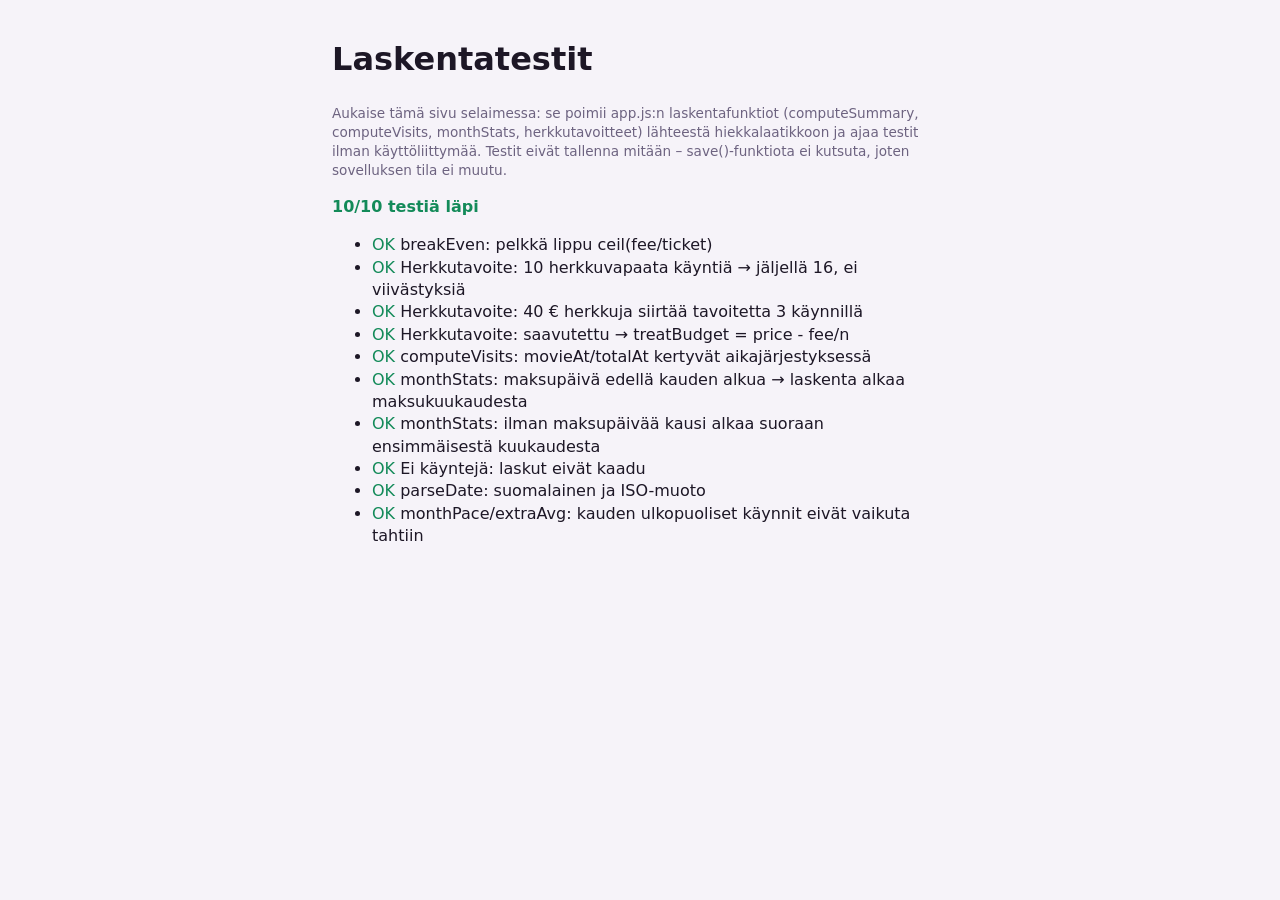
==== tests.html @ 251f6cc2 "v21: fix CSV import/export round-trip, mobile backup, iOS hint, version bump" ====
<!doctype html>
<html lang="fi">
<head>
  <meta charset="utf-8">
  <meta name="viewport" content="width=device-width, initial-scale=1">
  <meta name="robots" content="noindex">
  <title>Leffakäynnit – Laskentatestit</title>
  <link rel="stylesheet" href="style.css?v=21">
</head>
<body style="max-width: 640px; margin: 0 auto; padding: 16px 12px;">
  <h1>Laskentatestit</h1>
  <p class="small muted">Aukaise tämä sivu selaimessa: se poimii app.js:n laskentafunktiot
    (computeSummary, computeVisits, monthStats, herkkutavoitteet) lähteestä hiekkalaatikkoon
    ja ajaa testit ilman käyttöliittymää. Testit eivät tallenna mitään – save()-funktiota
    ei kutsuta, joten sovelluksen tila ei muutu.</p>
  <div id="results"></div>
  <script src="tests.js?v=21"></script>
</body>
</html>
---- style.css ----
:root {
  --bg: #14111a;
  --surface: #1f1a28;
  --surface-2: #2a2335;
  --text: #f3eef8;
  --muted: #a99db8;
  --accent: #f5b301;
  --accent-2: #e8475f;
  --good: #3ecf8e;
  --bad: #ff6b6b;
  --border: #3a3147;
  --radius: 14px;
}
@media (prefers-color-scheme: light) {
  :root {
    --bg: #f6f3f9;
    --surface: #ffffff;
    --surface-2: #efe9f5;
    --text: #1d1726;
    --muted: #6d6380;
    --accent: #c98a00;
    --accent-2: #d1334c;
    --good: #138a59;
    --bad: #c62828;
    --border: #ddd4e7;
  }
}

* { box-sizing: border-box; }
html, body { margin: 0; }
body {
  background: var(--bg);
  color: var(--text);
  font: 16px/1.4 system-ui, -apple-system, "Segoe UI", Roboto, sans-serif;
  padding-bottom: calc(76px + env(safe-area-inset-bottom));
  -webkit-tap-highlight-color: transparent;
}
.top {
  display: flex; align-items: baseline; justify-content: space-between; gap: 8px;
  padding: calc(14px + env(safe-area-inset-top)) 16px 8px;
}
.top h1 { font-size: 1.25rem; margin: 0; }
main { padding: 0 16px; max-width: 640px; margin: 0 auto; }

.view { display: none; }
.view.active { display: block; }

.muted { color: var(--muted); }
.small { font-size: .85rem; }
.center { text-align: center; }
.row-between { display: flex; justify-content: space-between; align-items: baseline; gap: 8px; }

.hero {
  background: linear-gradient(135deg, var(--accent-2), #7b2ff7);
  color: #fff; border-radius: var(--radius); padding: 18px; margin-bottom: 12px;
}
.hero-label { opacity: .9; font-size: .9rem; }
.hero-value { font-size: 2.6rem; font-weight: 800; letter-spacing: -.02em; line-height: 1.1; }
.hero-sub { opacity: .8; font-size: .8rem; }
.hero-split { display: grid; grid-template-columns: 1fr 1fr; gap: 12px; margin-top: 14px; }
.hero-split .muted { color: rgba(255,255,255,.8); }
.hero-split .big { font-size: 1.25rem; overflow-wrap: anywhere; }
.hero-split .big.main { font-size: 1.4rem; }
.big { font-size: 1.4rem; font-weight: 700; }

.card {
  background: var(--surface); border: 1px solid var(--border);
  border-radius: var(--radius); padding: 14px; margin-bottom: 12px;
}
.grid { display: grid; grid-template-columns: 1fr 1fr; gap: 10px; margin-bottom: 12px; }
.stat { background: var(--surface); border: 1px solid var(--border); border-radius: var(--radius); padding: 12px; }
.stat .val { font-size: 1.2rem; font-weight: 700; margin-top: 2px; }
.good { color: var(--good); }
.bad { color: var(--bad); }

.bar { height: 10px; background: var(--surface-2); border-radius: 99px; overflow: hidden; margin: 10px 0 6px; }
.bar > div { height: 100%; width: 0; background: var(--good); border-radius: 99px; transition: width .4s; }

#sg-budget { margin-top: 4px; }

.chart { margin-top: 8px; }
.chart svg { width: 100%; height: auto; display: block; }
.chart text { fill: var(--muted); font-size: 10px; }
.legend { display: flex; flex-wrap: wrap; gap: 12px; color: var(--muted); }
.dot { display: inline-block; width: 10px; height: 10px; border-radius: 50%; margin-right: 5px; vertical-align: -1px; }

table.months { width: 100%; border-collapse: collapse; margin-top: 8px; font-size: .84rem; }
.months th, .months td { text-align: right; padding: 6px 3px; border-bottom: 1px solid var(--border); }
.months th:first-child, .months td:first-child { text-align: left; }
.months th { color: var(--muted); font-weight: 500; }

input[type=search], .form input {
  width: 100%; font: inherit; color: var(--text); background: var(--surface-2);
  border: 1px solid var(--border); border-radius: 10px; padding: 11px 12px;
}
input[type=search] { margin-bottom: 12px; background: var(--surface); }
input:focus { outline: 2px solid var(--accent); outline-offset: 0; }

.visits { list-style: none; margin: 0; padding: 0; }
.visit {
  background: var(--surface); border: 1px solid var(--border); border-radius: var(--radius);
  padding: 12px 14px; margin-bottom: 10px; display: grid; grid-template-columns: auto 1fr auto; gap: 4px 12px;
  align-items: center; cursor: pointer;
}
.visit:active { background: var(--surface-2); }
.visit .nro {
  grid-row: span 2; width: 38px; height: 38px; border-radius: 50%; background: var(--surface-2);
  display: grid; place-items: center; font-weight: 700; font-size: .9rem;
}
.visit .title { font-weight: 600; overflow: hidden; text-overflow: ellipsis; white-space: nowrap; }
.visit .meta { color: var(--muted); font-size: .8rem; }
.visit .price { text-align: right; grid-row: span 2; }
.visit .price b { display: block; font-size: 1.05rem; color: var(--accent); }
.visit .price span { font-size: .75rem; color: var(--muted); }
.visit .snack { color: var(--accent-2); }

.form { display: flex; flex-direction: column; gap: 10px; }
.form label { display: flex; flex-direction: column; gap: 4px; font-size: .85rem; color: var(--muted); }
.two { display: grid; grid-template-columns: 1fr 1fr; gap: 10px; }
.actions { display: flex; gap: 8px; align-items: center; margin-top: 4px; }
.spacer { flex: 1; }

.btn {
  font: inherit; font-weight: 600; color: var(--text); background: var(--surface-2);
  border: 1px solid var(--border); border-radius: 10px; padding: 11px 14px; cursor: pointer; text-align: center;
}
.btn.primary { background: var(--accent); color: #1a1300; border-color: transparent; }
.btn.danger { color: var(--bad); }
.file-btn { display: block; color: var(--text) !important; font-size: 1rem !important; }

.fab {
  position: fixed; right: 18px; bottom: calc(84px + env(safe-area-inset-bottom));
  width: 60px; height: 60px; border-radius: 50%; border: 0;
  background: var(--accent); color: #1a1300; font-size: 2rem; font-weight: 600; line-height: 1;
  box-shadow: 0 6px 18px rgba(0,0,0,.35); cursor: pointer;
}
.tabs {
  position: fixed; left: 0; right: 0; bottom: 0; display: grid; grid-template-columns: repeat(3, 1fr);
  background: var(--surface); border-top: 1px solid var(--border);
  padding-bottom: env(safe-area-inset-bottom);
}
.tabs button {
  font: inherit; font-size: .85rem; background: none; border: 0; color: var(--muted);
  padding: 16px 4px; cursor: pointer;
}
.tabs button.active { color: var(--accent); font-weight: 700; }

dialog {
  width: min(560px, calc(100vw - 24px)); max-height: calc(100vh - 24px);
  background: var(--surface); color: var(--text); border: 1px solid var(--border);
  border-radius: 18px; padding: 16px;
}
dialog::backdrop { background: rgba(0,0,0,.55); }
dialog h2 { margin: 0 0 4px; font-size: 1.15rem; }

.toast {
  position: fixed; left: 50%; transform: translateX(-50%); bottom: calc(160px + env(safe-area-inset-bottom));
  background: var(--text); color: var(--bg); padding: 10px 16px; border-radius: 99px; font-size: .9rem;
  max-width: calc(100vw - 32px);
}
.warn { border-color: var(--bad); background: color-mix(in srgb, var(--bad) 10%, var(--surface)); }
.visit.suspect { border-color: var(--bad); border-style: dashed; }
.visit.suspect .nro { background: var(--bad); color: #fff; }
.visit.suspect .meta { color: var(--bad); }
.chart .bar-value { fill: var(--text); font-size: 11px; font-weight: 700; }
.months.compare td:first-child { color: var(--muted); }
.months.compare th { font-size: .8rem; }
.rating-field { display: flex; flex-direction: column; gap: 4px; font-size: .85rem; color: var(--muted); }
.stars { display: flex; gap: 4px; }
.stars button {
  font-size: 1.9rem; line-height: 1; width: 44px; height: 44px; padding: 0; cursor: pointer;
  background: none; border: 0; color: var(--border);
}
.stars button.on { color: var(--accent); }
.stars-small { color: var(--accent); letter-spacing: 1px; }
.rating-summary { display: flex; align-items: baseline; gap: 10px; margin: 6px 0 10px; }
.rating-avg { font-size: 1.8rem; font-weight: 800; color: var(--accent); }
.dist { display: flex; flex-direction: column; gap: 4px; margin-bottom: 12px; }
.dist-row { display: grid; grid-template-columns: 34px 1fr 24px; align-items: center; gap: 8px; font-size: .8rem; }
.dist-row span:last-child { text-align: right; color: var(--muted); }
.dist-bar { height: 8px; background: var(--surface-2); border-radius: 99px; overflow: hidden; }
.dist-bar > div { height: 100%; background: var(--accent); border-radius: 99px; }
.rating-list { list-style: none; margin: 4px 0 10px; padding: 0; font-size: .9rem; }
.rating-list li { padding: 4px 0; border-bottom: 1px solid var(--border); }
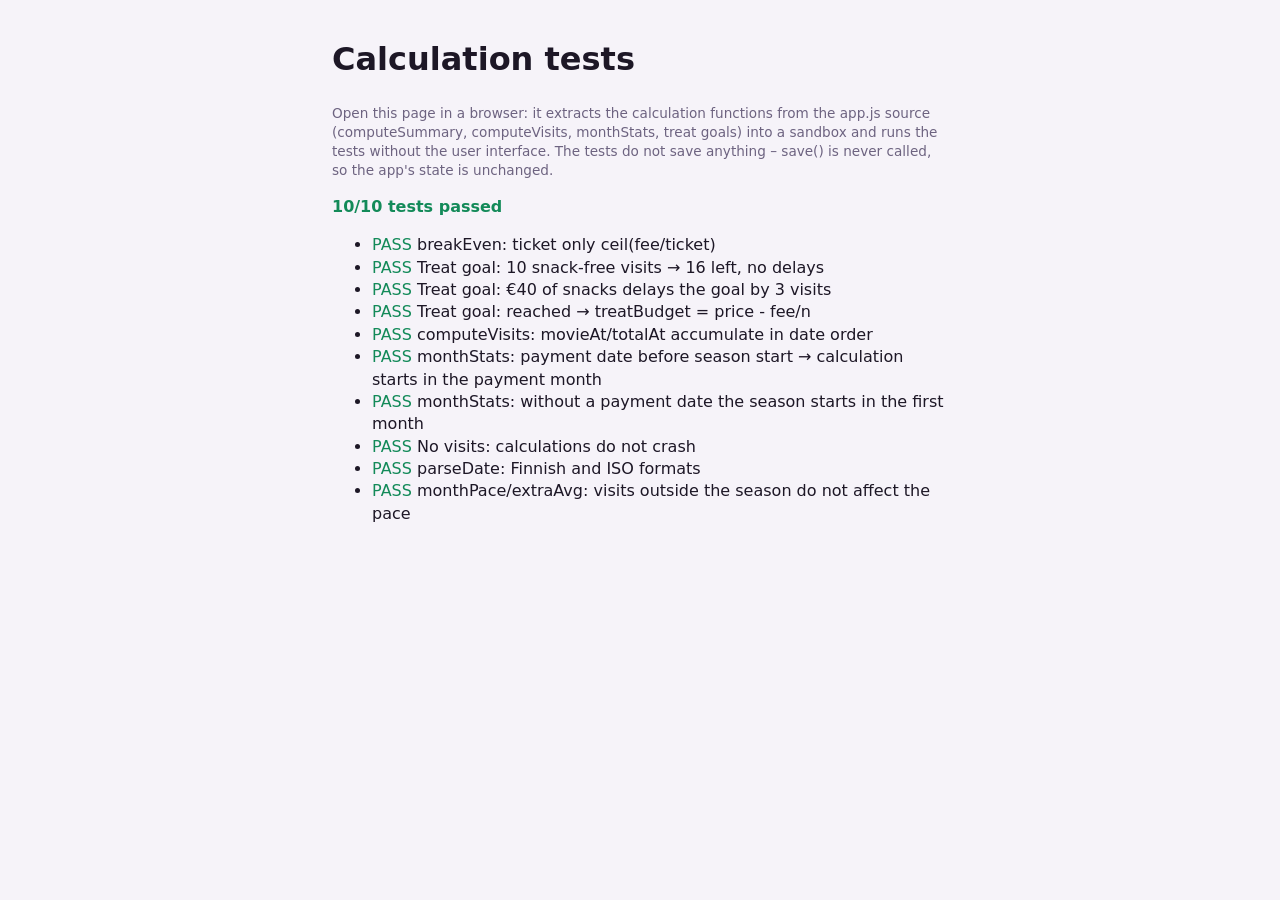
==== commit 8d859575: "v26: clickable flag-image language switcher (US/FI) in top-left, full Finnish/English UI and setting" ====
--- a/tests.html
+++ b/tests.html
@@ -1,19 +1,19 @@
 <!doctype html>
-<html lang="fi">
+<html lang="en">
 <head>
   <meta charset="utf-8">
   <meta name="viewport" content="width=device-width, initial-scale=1">
   <meta name="robots" content="noindex">
-  <title>Leffakäynnit – Laskentatestit</title>
-  <link rel="stylesheet" href="style.css?v=21">
+  <title>Leffakäynnit – Calculation tests</title>
+  <link rel="stylesheet" href="style.css?v=26">
 </head>
 <body style="max-width: 640px; margin: 0 auto; padding: 16px 12px;">
-  <h1>Laskentatestit</h1>
-  <p class="small muted">Aukaise tämä sivu selaimessa: se poimii app.js:n laskentafunktiot
-    (computeSummary, computeVisits, monthStats, herkkutavoitteet) lähteestä hiekkalaatikkoon
-    ja ajaa testit ilman käyttöliittymää. Testit eivät tallenna mitään – save()-funktiota
-    ei kutsuta, joten sovelluksen tila ei muutu.</p>
+  <h1>Calculation tests</h1>
+  <p class="small muted">Open this page in a browser: it extracts the calculation functions
+    from the app.js source (computeSummary, computeVisits, monthStats, treat goals) into a
+    sandbox and runs the tests without the user interface. The tests do not save anything –
+    save() is never called, so the app's state is unchanged.</p>
   <div id="results"></div>
-  <script src="tests.js?v=21"></script>
+  <script src="tests.js?v=26"></script>
 </body>
 </html>
--- a/style.css
+++ b/style.css
@@ -40,6 +40,19 @@
   padding: calc(14px + env(safe-area-inset-top)) 16px 8px;
 }
 .top h1 { font-size: 1.25rem; margin: 0; }
+.top-left { display: flex; align-items: center; gap: 10px; min-width: 0; }
+.lang-toggle {
+  display: inline-flex; align-items: center; gap: 5px; flex: none;
+  border: 1px solid var(--border); border-radius: 999px; background: var(--surface);
+  color: var(--text); font: inherit; font-size: .72rem; font-weight: 700; line-height: 1;
+  padding: 3px 9px 3px 4px; cursor: pointer;
+}
+.lang-toggle img {
+  display: block; width: 24px; height: 16px; border-radius: 2px;
+  box-shadow: 0 0 0 1px rgba(0,0,0,.18);
+}
+.lang-toggle:hover { border-color: var(--accent); }
+.lang-toggle:active { transform: scale(.96); }
 main { padding: 0 16px; max-width: 640px; margin: 0 auto; }
 
 .view { display: none; }
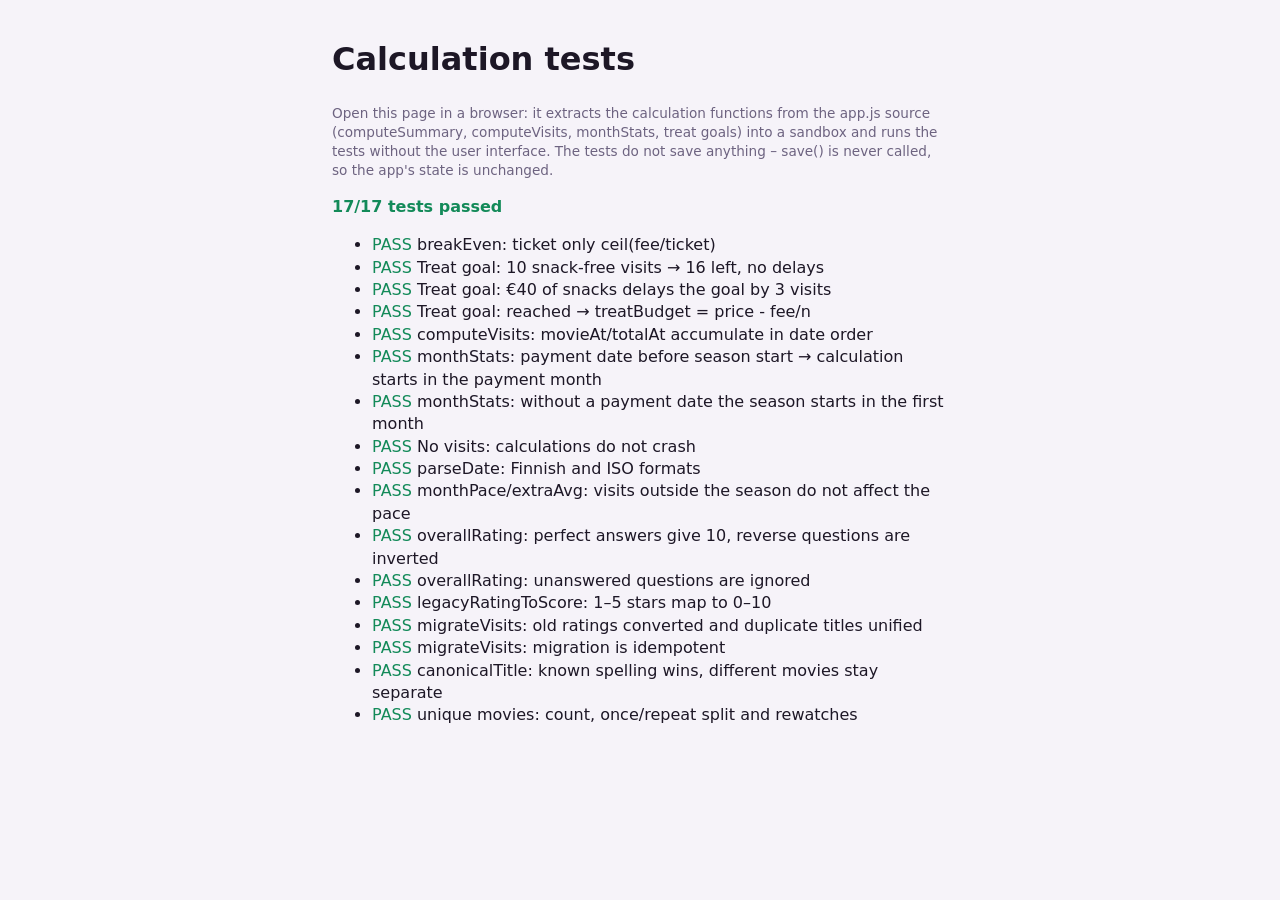
==== commit be142e5d: "v27: unique movie stats, questionnaire ratings 0-10, title autocomplete" ====
--- a/tests.html
+++ b/tests.html
@@ -5,7 +5,7 @@
   <meta name="viewport" content="width=device-width, initial-scale=1">
   <meta name="robots" content="noindex">
   <title>Leffakäynnit – Calculation tests</title>
-  <link rel="stylesheet" href="style.css?v=26">
+  <link rel="stylesheet" href="style.css?v=27">
 </head>
 <body style="max-width: 640px; margin: 0 auto; padding: 16px 12px;">
   <h1>Calculation tests</h1>
@@ -14,6 +14,6 @@
     sandbox and runs the tests without the user interface. The tests do not save anything –
     save() is never called, so the app's state is unchanged.</p>
   <div id="results"></div>
-  <script src="tests.js?v=26"></script>
+  <script src="tests.js?v=27"></script>
 </body>
 </html>
--- a/style.css
+++ b/style.css
@@ -179,17 +179,36 @@
 .months.compare td:first-child { color: var(--muted); }
 .months.compare th { font-size: .8rem; }
 .rating-field { display: flex; flex-direction: column; gap: 4px; font-size: .85rem; color: var(--muted); }
-.stars { display: flex; gap: 4px; }
-.stars button {
-  font-size: 1.9rem; line-height: 1; width: 44px; height: 44px; padding: 0; cursor: pointer;
-  background: none; border: 0; color: var(--border);
-}
-.stars button.on { color: var(--accent); }
-.stars-small { color: var(--accent); letter-spacing: 1px; }
+.q-row { margin-top: 8px; }
+.q-label { color: var(--text); font-weight: 600; }
+.q-opts { display: flex; flex-wrap: wrap; gap: 4px; margin-top: 4px; }
+.q-opt {
+  font: inherit; font-size: .8rem; min-width: 40px; padding: 7px 9px; cursor: pointer;
+  background: var(--surface-2); color: var(--muted); border: 1px solid var(--border); border-radius: 9px;
+}
+.q-opt:hover { border-color: var(--accent); }
+.q-opt.on { background: var(--accent); color: #1a1300; border-color: transparent; font-weight: 700; }
+.q-ends { display: flex; justify-content: space-between; width: 100%; max-width: 232px; font-size: .72rem; }
+.rating-total { margin-top: 10px; color: var(--text); }
+.rating-total strong { color: var(--accent); }
+.link-btn {
+  background: none; border: 0; padding: 0; font: inherit; font-weight: 700; color: var(--accent);
+  text-decoration: underline; cursor: pointer;
+}
+.unique-grid { margin-top: 8px; }
+.score-chip {
+  display: inline-block; background: var(--surface-2); border: 1px solid var(--border);
+  border-radius: 99px; padding: 0 7px; font-size: .8rem; font-weight: 700; color: var(--accent);
+}
+.q-avg-row {
+  display: grid; grid-template-columns: minmax(84px, 1fr) 1fr 32px;
+  align-items: center; gap: 8px; font-size: .8rem; margin-top: 6px;
+}
+.q-avg-count { margin-bottom: 4px; }
 .rating-summary { display: flex; align-items: baseline; gap: 10px; margin: 6px 0 10px; }
 .rating-avg { font-size: 1.8rem; font-weight: 800; color: var(--accent); }
 .dist { display: flex; flex-direction: column; gap: 4px; margin-bottom: 12px; }
-.dist-row { display: grid; grid-template-columns: 34px 1fr 24px; align-items: center; gap: 8px; font-size: .8rem; }
+.dist-row { display: grid; grid-template-columns: 40px 1fr 24px; align-items: center; gap: 8px; font-size: .8rem; }
 .dist-row span:last-child { text-align: right; color: var(--muted); }
 .dist-bar { height: 8px; background: var(--surface-2); border-radius: 99px; overflow: hidden; }
 .dist-bar > div { height: 100%; background: var(--accent); border-radius: 99px; }
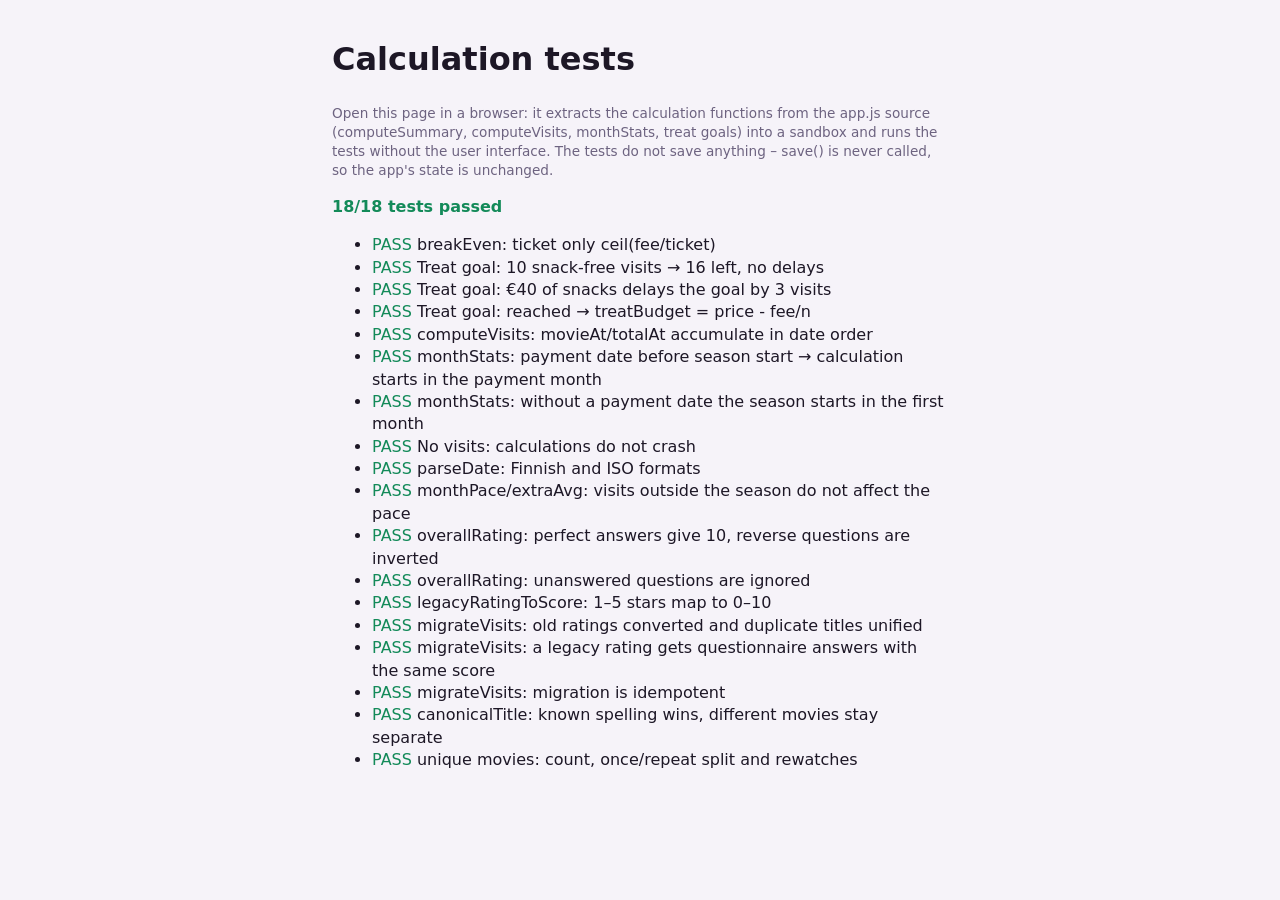
==== commit a50dcea8: "v28: migrate legacy ratings with answers, persist migration, silent title unification" ====
--- a/tests.html
+++ b/tests.html
@@ -5,7 +5,7 @@
   <meta name="viewport" content="width=device-width, initial-scale=1">
   <meta name="robots" content="noindex">
   <title>Leffakäynnit – Calculation tests</title>
-  <link rel="stylesheet" href="style.css?v=27">
+  <link rel="stylesheet" href="style.css?v=28">
 </head>
 <body style="max-width: 640px; margin: 0 auto; padding: 16px 12px;">
   <h1>Calculation tests</h1>
@@ -14,6 +14,6 @@
     sandbox and runs the tests without the user interface. The tests do not save anything –
     save() is never called, so the app's state is unchanged.</p>
   <div id="results"></div>
-  <script src="tests.js?v=27"></script>
+  <script src="tests.js?v=28"></script>
 </body>
 </html>
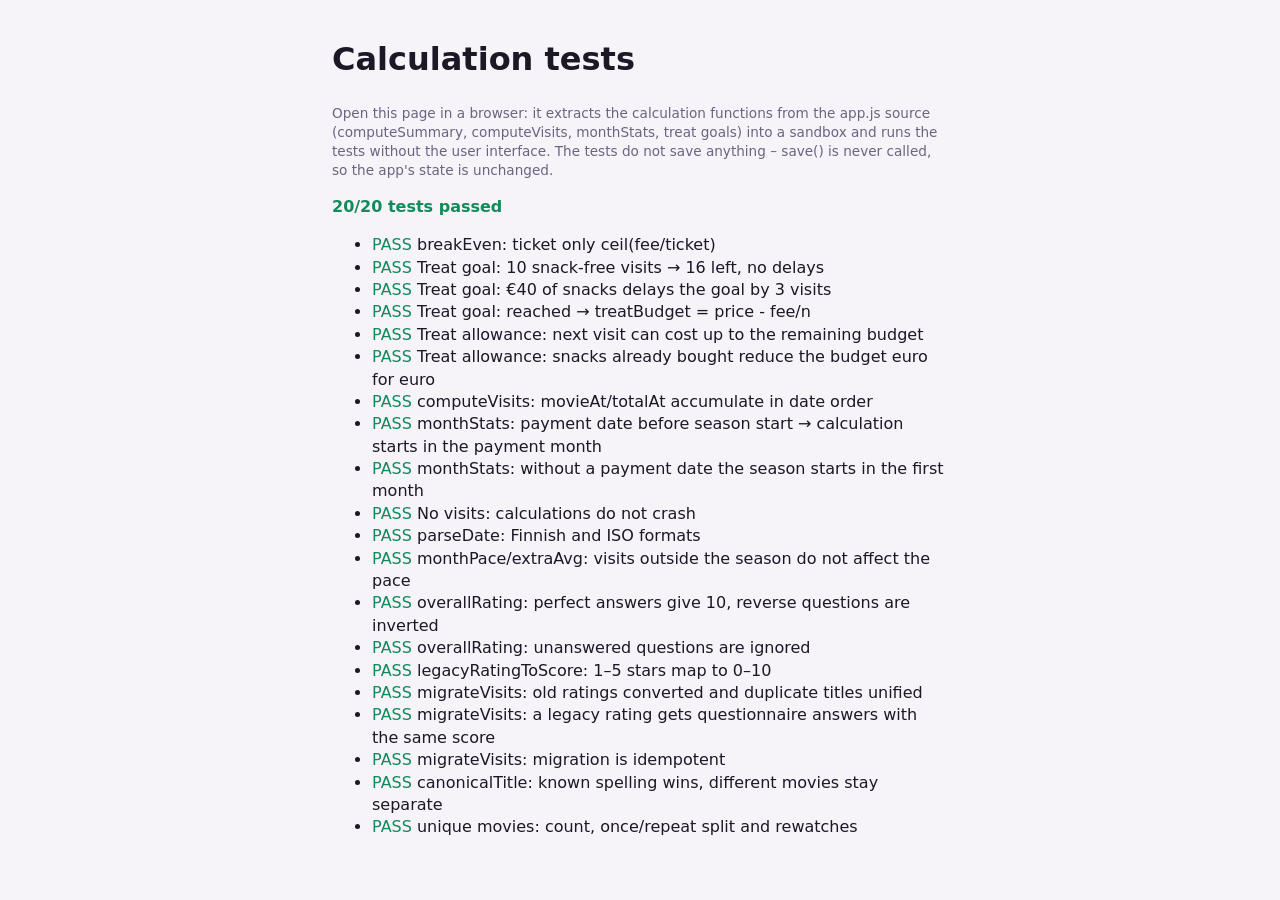
==== commit a2a3d803: "v29: herkkubudjetti loppukaudeksi (keskihinta alle lipun hinnan)" ====
--- a/tests.html
+++ b/tests.html
@@ -5,7 +5,7 @@
   <meta name="viewport" content="width=device-width, initial-scale=1">
   <meta name="robots" content="noindex">
   <title>Leffakäynnit – Calculation tests</title>
-  <link rel="stylesheet" href="style.css?v=28">
+  <link rel="stylesheet" href="style.css?v=29">
 </head>
 <body style="max-width: 640px; margin: 0 auto; padding: 16px 12px;">
   <h1>Calculation tests</h1>
@@ -14,6 +14,6 @@
     sandbox and runs the tests without the user interface. The tests do not save anything –
     save() is never called, so the app's state is unchanged.</p>
   <div id="results"></div>
-  <script src="tests.js?v=28"></script>
+  <script src="tests.js?v=29"></script>
 </body>
 </html>
